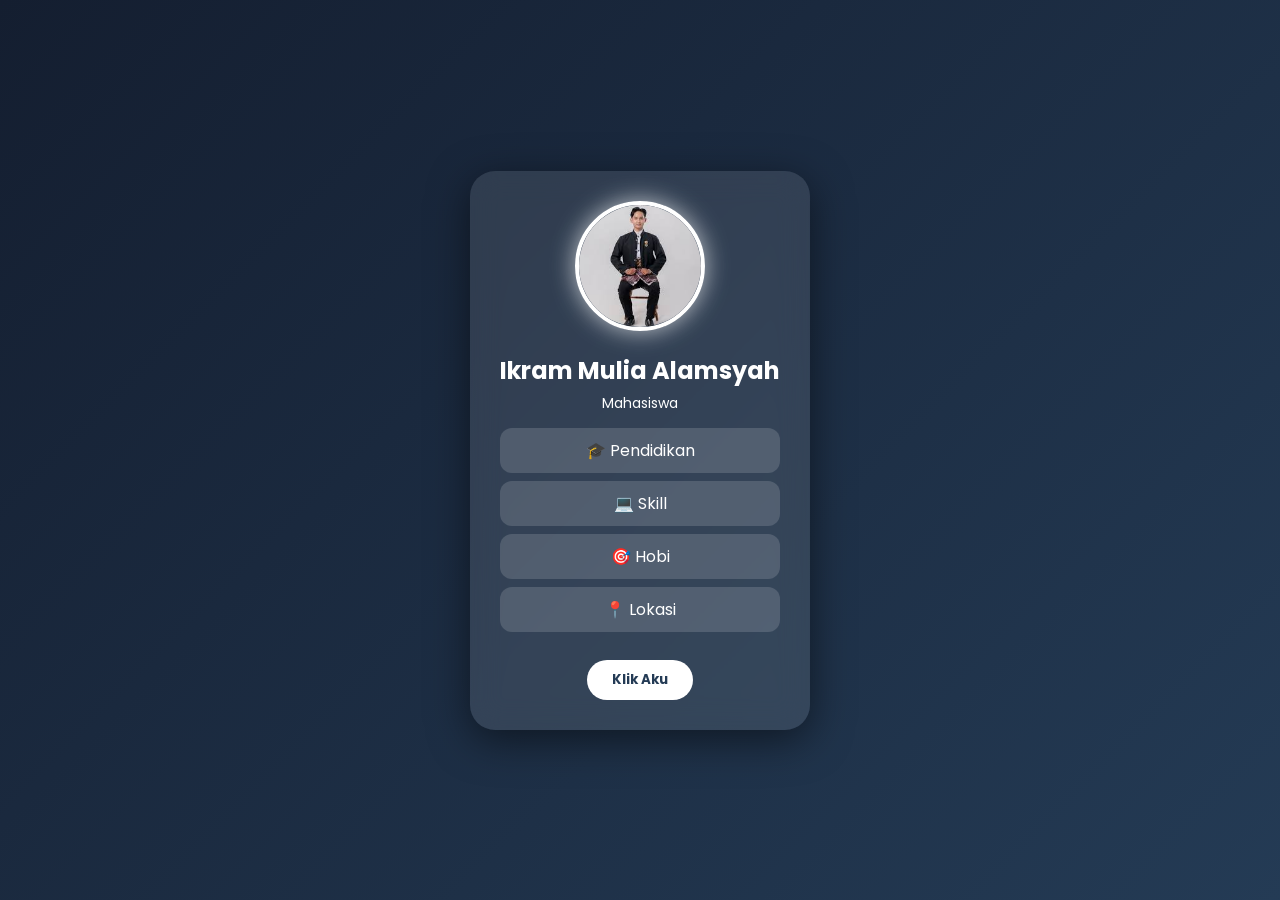
==== index.html @ 5fb8fcdb "Rename data diri.html to index.html" ====
<!DOCTYPE html>
<html lang="id">
<head>
  <meta charset="UTF-8">
  <title>Profil Saya</title>
  <meta name="viewport" content="width=device-width, initial-scale=1.0">

  <link href="https://fonts.googleapis.com/css2?family=Poppins:wght@300;500;700&display=swap" rel="stylesheet">

  <style>
    * {
      margin: 0;
      padding: 0;
      box-sizing: border-box;
      font-family: 'Poppins', sans-serif;
    }

    body {
      background: linear-gradient(135deg, #141E30, #243B55);
      height: 100vh;
      display: flex;
      justify-content: center;
      align-items: center;
      color: white;
      overflow: hidden;
    }

    .card {
      background: rgba(255, 255, 255, 0.1);
      backdrop-filter: blur(15px);
      padding: 30px;
      border-radius: 25px;
      width: 340px;
      text-align: center;
      box-shadow: 0 10px 40px rgba(0,0,0,0.5);
      animation: fadeIn 1.5s ease;
      transition: 0.4s;
    }

    .card:hover {
      transform: translateY(-10px) scale(1.03);
    }

    .profile-img {
      width: 130px;
      height: 130px;
      border-radius: 50%;
      border: 4px solid white;
      margin-bottom: 15px;
      object-fit: cover;
      box-shadow: 0 0 25px rgba(255,255,255,0.7);
    }

    h2 {
      margin-bottom: 5px;
    }

    .typing {
      font-size: 14px;
      height: 20px;
      margin-bottom: 15px;
    }

    .info div {
      margin: 8px 0;
      padding: 10px;
      background: rgba(255,255,255,0.15);
      border-radius: 12px;
      cursor: pointer;
      transition: 0.3s;
    }

    .info div:hover {
      background: rgba(255,255,255,0.3);
      transform: translateX(5px);
    }

    button {
      margin-top: 20px;
      padding: 10px 25px;
      border: none;
      border-radius: 25px;
      background: white;
      color: #243B55;
      font-weight: bold;
      cursor: pointer;
    }

    button:hover {
      background: #00c6ff;
      color: white;
    }

    /* Popup */
    .popup {
      position: fixed;
      top: 0;
      left: 0;
      width: 100%;
      height: 100%;
      background: rgba(0,0,0,0.7);
      display: none;
      justify-content: center;
      align-items: center;
    }

    .popup-content {
      background: white;
      color: black;
      padding: 20px;
      border-radius: 15px;
      width: 300px;
      text-align: center;
      animation: fadeIn 0.5s;
    }

    .close {
      margin-top: 10px;
      padding: 8px 15px;
      border: none;
      background: red;
      color: white;
      border-radius: 10px;
      cursor: pointer;
    }

    @keyframes fadeIn {
      from {opacity: 0; transform: scale(0.8);}
      to {opacity: 1; transform: scale(1);}
    }

  </style>
</head>

<body>

  <div class="card">
    <img src="fotoku.jpg" class="profile-img">

    <h2>Ikram Mulia Alamsyah</h2>
    <div class="typing" id="typing"></div>

    <div class="info">
      <div onclick="showPopup('pendidikan')">🎓 Pendidikan</div>
      <div onclick="showPopup('skill')">💻 Skill</div>
      <div onclick="showPopup('hobi')">🎯 Hobi</div>
      <div onclick="showPopup('lokasi')">📍 Lokasi</div>
    </div>

    <button onclick="showMessage()">Klik Aku</button>
  </div>

  <!-- POPUP -->
  <div class="popup" id="popup">
    <div class="popup-content">
      <h3 id="popup-title"></h3>
      <p id="popup-text"></p>
      <button class="close" onclick="closePopup()">Tutup</button>
    </div>
  </div>

  <script>
    // Typing Effect
    const text = ["Mahasiswa ", "Mas Duta Wisata Kebumen 🌐", "HR Enthusiast 🚀"];
    let index = 0, charIndex = 0, currentText = "", isDeleting = false;

    function typeEffect() {
      if (index >= text.length) index = 0;

      if (!isDeleting) {
        currentText = text[index].substring(0, charIndex++);
      } else {
        currentText = text[index].substring(0, charIndex--);
      }

      document.getElementById("typing").innerHTML = currentText;

      if (!isDeleting && charIndex === text[index].length) {
        isDeleting = true;
        setTimeout(typeEffect, 1000);
        return;
      }

      if (isDeleting && charIndex === 0) {
        isDeleting = false;
        index++;
      }

      setTimeout(typeEffect, isDeleting ? 50 : 100);
    }

    typeEffect();

    function showMessage() {
      alert("Halo! Terima kasih sudah melihat profil saya 😄");
    }

    // Popup Data
    function showPopup(type) {
      let title = "";
      let text = "";

      if(type === "pendidikan") {
        title = "🎓 Pendidikan";
        text = "Saya merupakan mahasiswa jurusan Manajemen SDM di Universitas Negeri Semarang.";
      }
      if(type === "skill") {
        title = "💻 Skill";
        text = "Menguasai ngomong, melihat, merasakan, bergerak dan berjalan.";
      }
      if(type === "hobi") {
        title = "🎯 Hobi";
        text = "saya lebih suka tidur dan menyanyi.";
      }
      if(type === "lokasi") {
        title = "📍 Lokasi";
        text = "SEMARANG.";
      }

      document.getElementById("popup-title").innerHTML = title;
      document.getElementById("popup-text").innerHTML = text;
      document.getElementById("popup").style.display = "flex";
    }

    function closePopup() {
      document.getElementById("popup").style.display = "none";
    }
  </script>

</body>
</html>
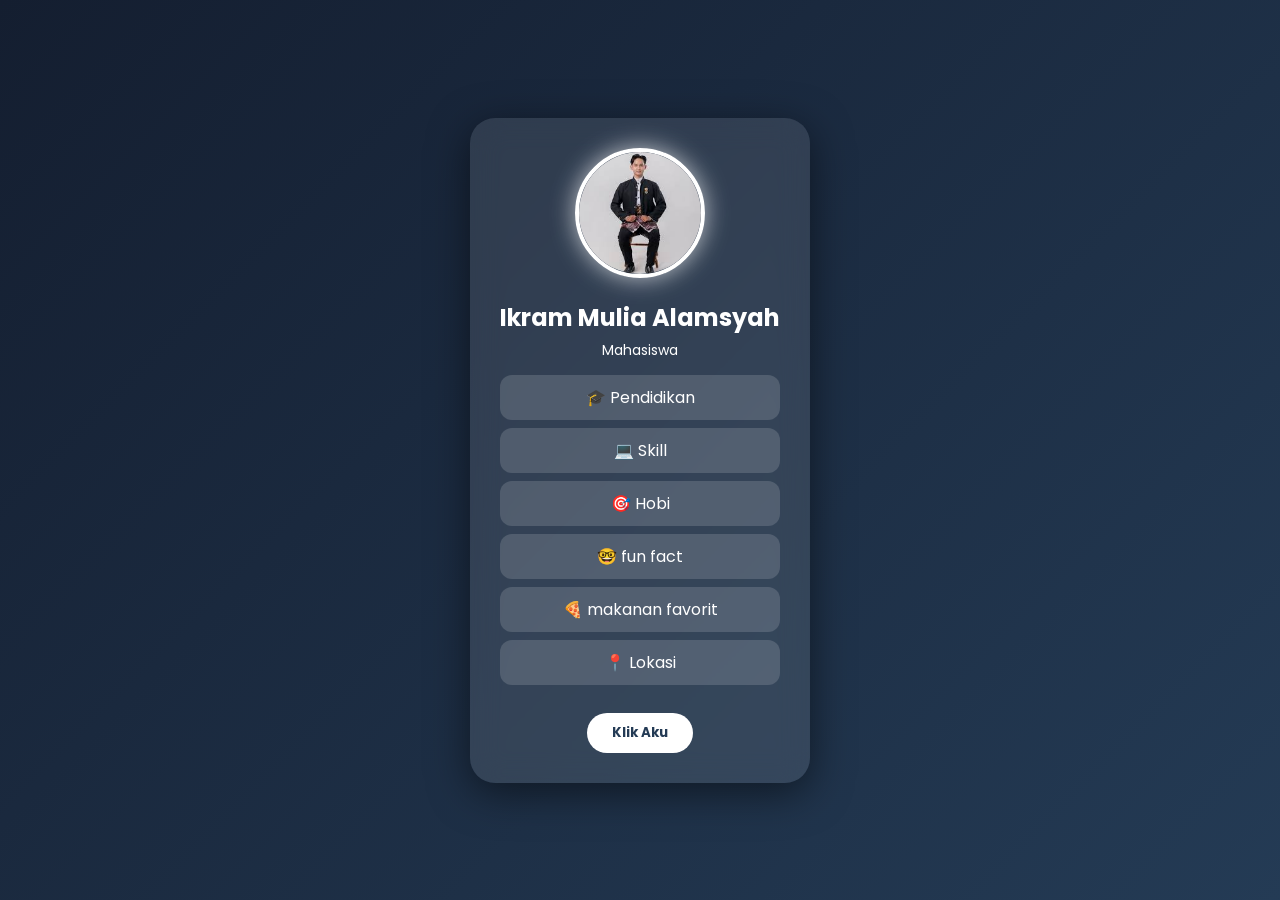
==== commit e6e5fbb2: "Fix HTML encoding issues in index.html" ====
--- a/index.html
+++ b/index.html
@@ -144,6 +144,8 @@
       <div onclick="showPopup('pendidikan')">🎓 Pendidikan</div>
       <div onclick="showPopup('skill')">💻 Skill</div>
       <div onclick="showPopup('hobi')">🎯 Hobi</div>
+      <div onclick="showPopup('lokasi')">🤓 fun fact</div>
+      <div onclick="showPopup('lokasi')">🍕 makanan favorit</div>
       <div onclick="showPopup('lokasi')">📍 Lokasi</div>
     </div>
 
@@ -206,15 +208,23 @@
       }
       if(type === "skill") {
         title = "💻 Skill";
-        text = "Menguasai ngomong, melihat, merasakan, bergerak dan berjalan.";
+        text = "Menguasai ngomong, melihat, merasakan, bergerak, berjalan, memasak dan bertahan hidup.";
       }
       if(type === "hobi") {
         title = "🎯 Hobi";
-        text = "saya lebih suka tidur dan menyanyi.";
+        text = "saya lebih suka menulis dan menyanyi.";
+      }
+      if(type === "fun fact") {
+        title = "🤓 fun fact";
+        text = "aku bisa kentut 100x sehari dan berak bisa melebihi manusia biasa.";
+      }
+      if(type === "makanan favorit") {
+        title = "🍕 makanan favorit";
+        text = "all food, batu, kayu, tanah kuburan basah, dan bata merah pun dia suka.";
       }
       if(type === "lokasi") {
         title = "📍 Lokasi";
-        text = "SEMARANG.";
+        text = "SAMPING KUBURAN.";
       }
 
       document.getElementById("popup-title").innerHTML = title;
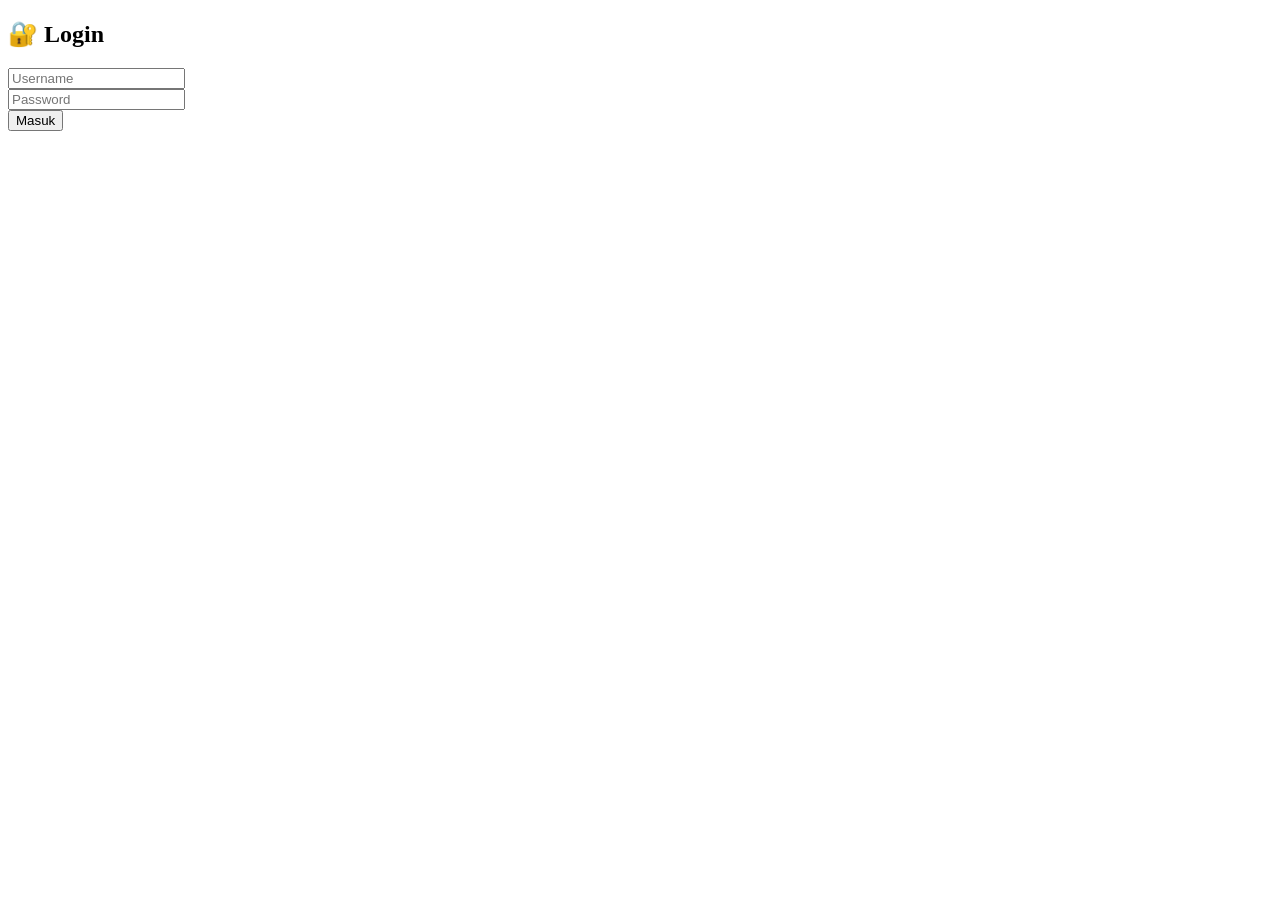
==== commit dd5b6271: "Add login functionality and new HTML structure" ====
--- a/index.html
+++ b/index.html
@@ -1,241 +1,33 @@
 <!DOCTYPE html>
-<html lang="id">
+<html>
 <head>
-  <meta charset="UTF-8">
-  <title>Profil Saya</title>
-  <meta name="viewport" content="width=device-width, initial-scale=1.0">
-
-  <link href="https://fonts.googleapis.com/css2?family=Poppins:wght@300;500;700&display=swap" rel="stylesheet">
-
-  <style>
-    * {
-      margin: 0;
-      padding: 0;
-      box-sizing: border-box;
-      font-family: 'Poppins', sans-serif;
-    }
-
-    body {
-      background: linear-gradient(135deg, #141E30, #243B55);
-      height: 100vh;
-      display: flex;
-      justify-content: center;
-      align-items: center;
-      color: white;
-      overflow: hidden;
-    }
-
-    .card {
-      background: rgba(255, 255, 255, 0.1);
-      backdrop-filter: blur(15px);
-      padding: 30px;
-      border-radius: 25px;
-      width: 340px;
-      text-align: center;
-      box-shadow: 0 10px 40px rgba(0,0,0,0.5);
-      animation: fadeIn 1.5s ease;
-      transition: 0.4s;
-    }
-
-    .card:hover {
-      transform: translateY(-10px) scale(1.03);
-    }
-
-    .profile-img {
-      width: 130px;
-      height: 130px;
-      border-radius: 50%;
-      border: 4px solid white;
-      margin-bottom: 15px;
-      object-fit: cover;
-      box-shadow: 0 0 25px rgba(255,255,255,0.7);
-    }
-
-    h2 {
-      margin-bottom: 5px;
-    }
-
-    .typing {
-      font-size: 14px;
-      height: 20px;
-      margin-bottom: 15px;
-    }
-
-    .info div {
-      margin: 8px 0;
-      padding: 10px;
-      background: rgba(255,255,255,0.15);
-      border-radius: 12px;
-      cursor: pointer;
-      transition: 0.3s;
-    }
-
-    .info div:hover {
-      background: rgba(255,255,255,0.3);
-      transform: translateX(5px);
-    }
-
-    button {
-      margin-top: 20px;
-      padding: 10px 25px;
-      border: none;
-      border-radius: 25px;
-      background: white;
-      color: #243B55;
-      font-weight: bold;
-      cursor: pointer;
-    }
-
-    button:hover {
-      background: #00c6ff;
-      color: white;
-    }
-
-    /* Popup */
-    .popup {
-      position: fixed;
-      top: 0;
-      left: 0;
-      width: 100%;
-      height: 100%;
-      background: rgba(0,0,0,0.7);
-      display: none;
-      justify-content: center;
-      align-items: center;
-    }
-
-    .popup-content {
-      background: white;
-      color: black;
-      padding: 20px;
-      border-radius: 15px;
-      width: 300px;
-      text-align: center;
-      animation: fadeIn 0.5s;
-    }
-
-    .close {
-      margin-top: 10px;
-      padding: 8px 15px;
-      border: none;
-      background: red;
-      color: white;
-      border-radius: 10px;
-      cursor: pointer;
-    }
-
-    @keyframes fadeIn {
-      from {opacity: 0; transform: scale(0.8);}
-      to {opacity: 1; transform: scale(1);}
-    }
-
-  </style>
+  <title>Login</title>
+  <link rel="stylesheet" href="style.css">
 </head>
 
-<body>
+<body class="center">
 
-  <div class="card">
-    <img src="fotoku.jpg" class="profile-img">
+<div class="card">
+  <h2>🔐 Login</h2>
 
-    <h2>Ikram Mulia Alamsyah</h2>
-    <div class="typing" id="typing"></div>
+  <input type="text" id="user" placeholder="Username"><br>
+  <input type="password" id="pass" placeholder="Password"><br>
 
-    <div class="info">
-      <div onclick="showPopup('pendidikan')">🎓 Pendidikan</div>
-      <div onclick="showPopup('skill')">💻 Skill</div>
-      <div onclick="showPopup('hobi')">🎯 Hobi</div>
-      <div onclick="showPopup('lokasi')">🤓 fun fact</div>
-      <div onclick="showPopup('lokasi')">🍕 makanan favorit</div>
-      <div onclick="showPopup('lokasi')">📍 Lokasi</div>
-    </div>
+  <button onclick="login()">Masuk</button>
+</div>
 
-    <button onclick="showMessage()">Klik Aku</button>
-  </div>
+<script>
+function login(){
+  let u = document.getElementById("user").value;
+  let p = document.getElementById("pass").value;
 
-  <!-- POPUP -->
-  <div class="popup" id="popup">
-    <div class="popup-content">
-      <h3 id="popup-title"></h3>
-      <p id="popup-text"></p>
-      <button class="close" onclick="closePopup()">Tutup</button>
-    </div>
-  </div>
-
-  <script>
-    // Typing Effect
-    const text = ["Mahasiswa ", "Mas Duta Wisata Kebumen 🌐", "HR Enthusiast 🚀"];
-    let index = 0, charIndex = 0, currentText = "", isDeleting = false;
-
-    function typeEffect() {
-      if (index >= text.length) index = 0;
-
-      if (!isDeleting) {
-        currentText = text[index].substring(0, charIndex++);
-      } else {
-        currentText = text[index].substring(0, charIndex--);
-      }
-
-      document.getElementById("typing").innerHTML = currentText;
-
-      if (!isDeleting && charIndex === text[index].length) {
-        isDeleting = true;
-        setTimeout(typeEffect, 1000);
-        return;
-      }
-
-      if (isDeleting && charIndex === 0) {
-        isDeleting = false;
-        index++;
-      }
-
-      setTimeout(typeEffect, isDeleting ? 50 : 100);
-    }
-
-    typeEffect();
-
-    function showMessage() {
-      alert("Halo! Terima kasih sudah melihat profil saya 😄");
-    }
-
-    // Popup Data
-    function showPopup(type) {
-      let title = "";
-      let text = "";
-
-      if(type === "pendidikan") {
-        title = "🎓 Pendidikan";
-        text = "Saya merupakan mahasiswa jurusan Manajemen SDM di Universitas Negeri Semarang.";
-      }
-      if(type === "skill") {
-        title = "💻 Skill";
-        text = "Menguasai ngomong, melihat, merasakan, bergerak, berjalan, memasak dan bertahan hidup.";
-      }
-      if(type === "hobi") {
-        title = "🎯 Hobi";
-        text = "saya lebih suka menulis dan menyanyi.";
-      }
-      if(type === "fun fact") {
-        title = "🤓 fun fact";
-        text = "aku bisa kentut 100x sehari dan berak bisa melebihi manusia biasa.";
-      }
-      if(type === "makanan favorit") {
-        title = "🍕 makanan favorit";
-        text = "all food, batu, kayu, tanah kuburan basah, dan bata merah pun dia suka.";
-      }
-      if(type === "lokasi") {
-        title = "📍 Lokasi";
-        text = "SAMPING KUBURAN.";
-      }
-
-      document.getElementById("popup-title").innerHTML = title;
-      document.getElementById("popup-text").innerHTML = text;
-      document.getElementById("popup").style.display = "flex";
-    }
-
-    function closePopup() {
-      document.getElementById("popup").style.display = "none";
-    }
-  </script>
+  if(u === "admin" && p === "123"){
+    window.location.href = "dashboard.html";
+  } else {
+    alert("Username / Password salah!");
+  }
+}
+</script>
 
 </body>
 </html>
